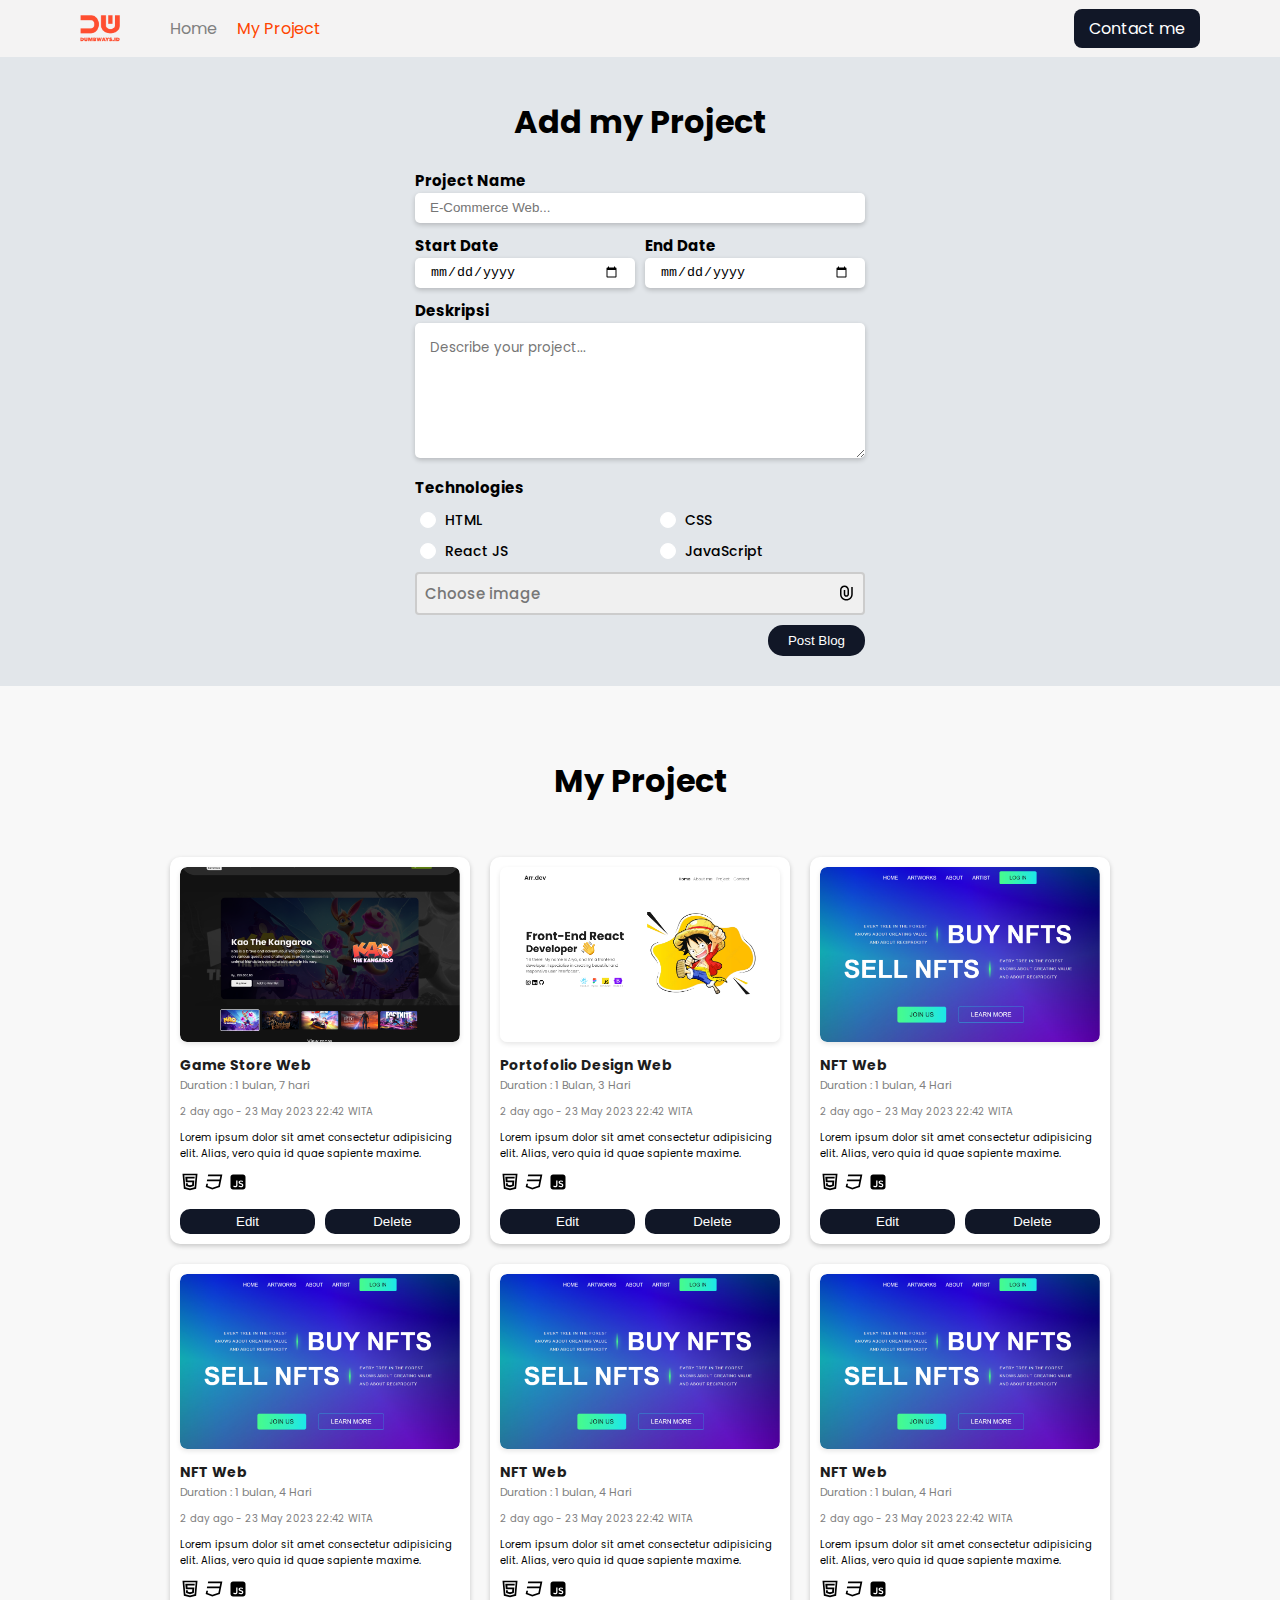
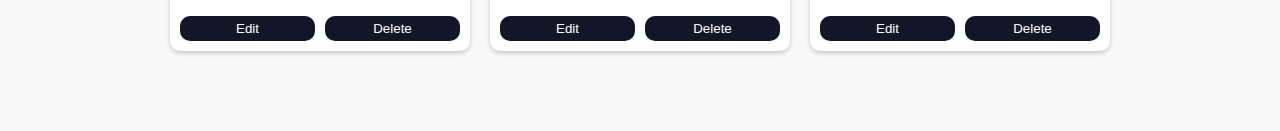
==== blog.html @ b850862e "first push task 6" ====
<!DOCTYPE html>
<html lang="en">
<head>
    <meta charset="UTF-8">
    <meta http-equiv="X-UA-Compatible" content="IE=edge">
    <meta name="viewport" content="width=device-width, initial-scale=1.0">
    <title>Task 4</title>
    <link rel="stylesheet" href="./css/style.css">
    <link rel="stylesheet" href="./css/blog.css">
</head>
<body>
    <nav>
        <div class="navbar">
            <div class="nav-left">
                <img src="./assets/images/png/logo.png" alt="" class="logo" width="40">
                <ul>
                    <li class="item-collapse"><a href="index.html">Home</a></li>
                    <li class="item-collapse"><a class="active" href="blog.html">My Project</a></li>
                </ul>
            </div>
            <div class="nav-right item-collapse">
                <a href="contact.html">Contact me</a>
            </div>
            <div class="nav-right" id="barsmenu">
                <button style="border: none; cursor: pointer;" onclick="openHamburger()">
                    <img src="./assets/images/svg/menu-fill.svg" alt="" width="25px" >
                </button>
            </div>
        </div>
    </nav>
    <div class="hamburger-nav-container" id="hamburger-nav-container">
        <a href="index.html">Home</a>
        <a href="blog.html" class="hamburger-active">My Project</a>
        <a class="button-contact-hamburger" href="contact.html">
            <button>Contact</button> 
        </a>
      </div>
    
    <div>
        <div class="container-form-blog">
            <div class="form-blog">
                <form onsubmit="addBlog(event)">
                    <h1>Add my Project</h1>
                    <div class="input-blog">
                        <label for="input-blog-title">Project Name</label>
                        <input type="text" id="input-blog-title" placeholder="E-Commerce Web..." required>
                    </div>
                    <div class="input-date">
                        <div>
                            <label for="input-start-date">Start Date</label>
                            <input type="date" id="input-start-date" required>
                        </div>
                        <div>
                            <label for="input-end-date">End Date</label>
                            <input type="date" id="input-end-date" required>
                        </div>
                    </div>
                    <div class="input-desc">
                        <label for="input-blog-desc">Deskripsi</label>
                        <textarea name="" id="input-blog-desc" cols="30" rows="7" placeholder="Describe your project..." required></textarea>
                    </div>
                    <div class="input-checkbox">
                        <Label>Technologies</Label>
                        <div class="checkbox-group">
                            <div>
                                <input type="checkbox" name="option1" value="Next JS" id="input-checkbox-html">
                                <label for="input-checkbox-html">HTML</label>
                                
                                <input type="checkbox" name="option2" value="React JS" id="input-checkbox-css">
                                <label for="input-checkbox-css">CSS</label>
                            </div>
                            <div>
                                <input type="checkbox" name="option3" value="Node JS" id="input-checkbox-rjs">
                                <label for="input-checkbox-rjs">React JS</label>
                                
                                <input type="checkbox" name="option4" value="TypeScript" id="input-checkbox-js">
                                <label for="input-checkbox-js">JavaScript</label>
                            </div> 
                        </div>
                    </div>
                    <div class="upload-container">
                        <input type="file" id="image-upload" class="file-input">
                        <label for="image-upload" class="file-label">
                            <span class="choose-text">Choose image</span>
                            <img src="./assets/images/svg/attachment.svg" alt="">
                        </label>
                    </div>
                    <div class="button">
                        <button type="submit" onclick="formSubmit()">Post Blog</button>
                    </div> 
                </form>
            </div>
        </div>
    </div>


    <div class="bg-project">
        <h1>My Project</h1>
        <div class="container-project" id="contents">
            <div class="card-project">
                <div class="img-project">
                    <img src="./assets/images/png/game-web.png" alt="" >
                </div>
                <a  href="./blog-detail/blog-detail1.html" class="title-project">Game Store Web</a>
                <div class="duration-project">Duration : 1 bulan, 7 hari</div>
                <div class="post-time-project">2 day ago - 23 May 2023 22:42 WITA</div>
                <div class="mini-desc-project">Lorem ipsum dolor sit amet consectetur adipisicing elit. Alias, vero quia id quae sapiente maxime.</div>
                <div class="tech-project">
                    <img src="./assets/images/svg/html5.svg" alt="">
                    <img src="./assets/images/svg/css3.svg" alt="">
                    <img src="./assets/images/svg/javascript.svg" alt="">
                </div>
                <div class="button-project">
                    <button>Edit</button>
                    <button>Delete</button>
                </div>
            </div>
            <div class="card-project">
                <div class="img-project">
                    <img src="./assets/images/png/portf.png" alt="" >
                </div>
                <a href="./blog-detail/blog-detail2.html" class="title-project">Portofolio Design Web</a>
                <div class="duration-project">Duration : 1 Bulan, 3 Hari</div>
                <div class="post-time-project">2 day ago - 23 May 2023 22:42 WITA</div>
                <div class="mini-desc-project">Lorem ipsum dolor sit amet consectetur adipisicing elit. Alias, vero quia id quae sapiente maxime.</div>
                <div class="tech-project">
                    <img src="./assets/images/svg/html5.svg" alt="">
                    <img src="./assets/images/svg/css3.svg" alt="">
                    <img src="./assets/images/svg/javascript.svg" alt="">
                </div>
                <div class="button-project">
                    <button>Edit</button>
                    <button>Delete</button>
                </div>
            </div>
            <div class="card-project">
                <div class="img-project">
                    <img src="./assets/images/png/nft.png" alt="" >
                </div>
                <a href="./blog-detail/blog-detail3.html" class="title-project">NFT Web</a>
                <div class="duration-project">Duration : 1 bulan, 4 Hari</div>
                <div class="post-time-project">2 day ago - 23 May 2023 22:42 WITA</div>
                <div class="mini-desc-project">Lorem ipsum dolor sit amet consectetur adipisicing elit. Alias, vero quia id quae sapiente maxime.</div>
                <div class="tech-project">
                    <img src="./assets/images/svg/html5.svg" alt="">
                    <img src="./assets/images/svg/css3.svg" alt="">
                    <img src="./assets/images/svg/javascript.svg" alt="">
                </div>
                <div class="button-project">
                    <button>Edit</button>
                    <button>Delete</button>
                </div>
            </div>
            <div class="card-project">
                <div class="img-project">
                    <img src="./assets/images/png/nft.png" alt="" >
                </div>
                <a href="./blog-detail/blog-detail3.html" class="title-project">NFT Web</a>
                <div class="duration-project">Duration : 1 bulan, 4 Hari</div>
                <div class="post-time-project">2 day ago - 23 May 2023 22:42 WITA</div>
                <div class="mini-desc-project">Lorem ipsum dolor sit amet consectetur adipisicing elit. Alias, vero quia id quae sapiente maxime.</div>
                <div class="tech-project">
                    <img src="./assets/images/svg/html5.svg" alt="">
                    <img src="./assets/images/svg/css3.svg" alt="">
                    <img src="./assets/images/svg/javascript.svg" alt="">
                </div>
                <div class="button-project">
                    <button>Edit</button>
                    <button>Delete</button>
                </div>
            </div>
            <div class="card-project">
                <div class="img-project">
                    <img src="./assets/images/png/nft.png" alt="" >
                </div>
                <a href="./blog-detail/blog-detail3.html" class="title-project">NFT Web</a>
                <div class="duration-project">Duration : 1 bulan, 4 Hari</div>
                <div class="post-time-project">2 day ago - 23 May 2023 22:42 WITA</div>
                <div class="mini-desc-project">Lorem ipsum dolor sit amet consectetur adipisicing elit. Alias, vero quia id quae sapiente maxime.</div>
                <div class="tech-project">
                    <img src="./assets/images/svg/html5.svg" alt="">
                    <img src="./assets/images/svg/css3.svg" alt="">
                    <img src="./assets/images/svg/javascript.svg" alt="">
                </div>
                <div class="button-project">
                    <button>Edit</button>
                    <button>Delete</button>
                </div>
            </div>
            <div class="card-project">
                <div class="img-project">
                    <img src="./assets/images/png/nft.png" alt="" >
                </div>
                <a href="./blog-detail/blog-detail3.html" class="title-project">NFT Web</a>
                <div class="duration-project">Duration : 1 bulan, 4 Hari</div>
                <div class="post-time-project">2 day ago - 23 May 2023 22:42 WITA</div>
                <div class="mini-desc-project">Lorem ipsum dolor sit amet consectetur adipisicing elit. Alias, vero quia id quae sapiente maxime.</div>
                <div class="tech-project">
                    <img src="./assets/images/svg/html5.svg" alt="">
                    <img src="./assets/images/svg/css3.svg" alt="">
                    <img src="./assets/images/svg/javascript.svg" alt="">
                </div>
                <div class="button-project">
                    <button>Edit</button>
                    <button>Delete</button>
                </div>
            </div>
        </div>
    </div>

    <script src="js/blog.js"></script>
    <script src="js/index.js"></script>
</body>
</html>
---- css/style.css ----
@import url('https://fonts.googleapis.com/css2?family=Poppins:wght@400;500;700;900&display=swap');


*{
    text-decoration: none;
    list-style: none;
    box-sizing: border-box;
}

body{
    margin: 0;
    font-family: 'Poppins', sans-serif;
    background-color: #E2E6EA;
}

h3{
    margin: 0;
}

nav div, nav div ul{
    display: flex;
    align-items: center;
    gap: 10px;
}

nav{
    background-color: #F4F3F3;
    position: relative;
    z-index: 1;
}

.navbar{
    margin-inline: 80px;
    display: flex;
    justify-content: space-between;
    align-items: center;
}

nav div ul{
    display: flex;
    gap: 20px;
}

nav div ul li a{
    color: gray;
    cursor: pointer;
}

nav div ul li a:hover {
    color: orangered;
}

.active{
    color: orangered;
}

.button-active{
    background-color: orangered !important;
}

.nav-right a{
    border: none;
    background-color: #111727 ;
    border-radius: 8px;
    padding: 7px 15px;
    color: #FFFFFF;
    cursor: pointer;
}

.nav-right a:hover{
    background-color: orangered;
}

/* Hamburger */

#barsmenu {
    display: none;
  }

.hamburger-nav-container {
    font-size: 14px;
    list-style-type: none;
    display: none;
    animation: ham .5s ease-out;
}
  
.hamburger-nav-container a {
    position: relative;
    text-decoration: none;
    color: #1D1D1D;
    background-color: transparent;
    display: flex;
    align-items: center;
    justify-content: center;
    padding: 10px;
}

.hamburger-nav-container .hamburger-active {
    text-decoration: none;
    color: #fff;
    background-color: orangered;
    display: flex;
    align-items: center;
    justify-content: center;
    padding: 10px;
    border: 1px solid #fff;
}

.button-contact-hamburger button{
    border: none;
    background-color: #111727;
    border-radius: 8px;
    padding: 7px 25px;
    color: #FFFFFF;
    cursor: pointer;
}

/* Card */

.card{
    display: flex;
    justify-content: center;
    align-items: center;
    gap: 80px;
    margin-top: 45px;
    padding: 30px 20px;
    background-color: #FFFF;
    margin-inline: 80px;
    border-radius: 10px;
    box-shadow: 0 2px 5px rgba(0, 0, 0, 0.3);
}

.card-button{
    border: none;
    background-color: #111727 ;
    border-radius: 15px;
    padding: 7px 15px;
    color: #FFFFFF;
    cursor: pointer;
}

.card-button:hover{
    background-color: orangered;
}

.desc{
    max-width: 600px;
    text-align: justify;
}

.detail-desc{
    font-size: 13px;
}

.button-desc{
    display: flex;
    align-items: center;
    gap: 10px;
    margin-top: 20px;
}

.download{
    color: #111727;
    display: flex;
    align-items: center;
    gap: 5px;
}

.social{
    margin-top: 40px;
}

.social img{
    background-color: #111727;
    padding: 10px;
    border-radius: 50%;
    cursor: pointer;
}

.social img:hover{
    background-color: orangered;
}

.pict{
    text-align: center;
    border-radius: 10px;
    box-shadow: 0 2px 5px rgba(0, 0, 0, 0.2);
}

.desc-pict{
    margin-block: 10px;
}

.profile-pict{
    border-radius: 10px;
    width: 300px;
    height: 300px;
}


.title-pict{
    font-weight: bold;
}

.job-pict{
    font-size: 12px;
}


/* Form */

section form{
    display: flex;
    flex-direction: column;
    justify-content: center;
    align-items: center;
    margin-bottom: 50px;

}

input, select, textarea {
    border-radius: 5px;
    border: none;
    box-shadow: 0 2px 5px rgba(0, 0, 0, 0.2);
    outline: none;
    padding: 15px;
    width: 100%;
}

.input::placeholder, textarea::placeholder {
    font-family: 'Poppins', sans-serif;
}

input, select {
    height: 30px; 
}

.form-group{
    display: flex;
    flex-direction: column;
    border-radius: 15px;
    margin-bottom: 10px;
    width: 30%;
}

.form-group label {
    font-weight: bold;
    margin-bottom: 5px;
}

form .button {
    text-align: right;
}

form button{
    padding: 8px 20px;
    background-color: #111727;
    color: #fff;
    border: none;
    border-radius: 15px;
    cursor: pointer;
    margin-top: 10px;
    text-align: right;
}

form button:hover{
    background-color: orangered;
}

.container-project{
    display: flex;
    justify-content: center;
    flex-direction: column;
    align-items: center; 
    margin-inline: 80px;
    padding: 30px 20px;
}

.container-project h2 {
    margin-block: 30px;
}

.project{
    display: flex;
    justify-content: center;
    align-items: start;
    gap: 30px;
}

.mini-desc{
    display: flex;
    align-items: center;
    font-size: 16px;
    gap: 5px;
}

.duration{
    margin-bottom: 30px;
}

.duration div{
    margin-block: 10px;
}

.tech{
    display: flex;
    gap: 25px;
    margin-block: 10px;
}

.desc-project{
    text-align: justify;
    margin-top: 20px;
}

.desc-project div{
    font-size: 12px;
}

@keyframes ham{
    0% {
        transform: translateY(-100%);
    }
    100% {
        transform: translateY(0);
    }
}

@media only screen and (max-width: 900px) {
    .card {
      width: 100%;
      flex-direction: column-reverse;
      margin-left: 0;
    }

    .desc {
        width: 100%;
    }
  
    .pict {
      width: 100%;
    }

 

  }
  
  @media only screen and (max-width: 550px) {
  
    .item-collapse {
      display: none;
    }
  
    #barsmenu {
      display: block;
      margin-block: 10.5px;
    }

    .form-group{
        width: 70%;
    }

    .navbar {
        margin-inline: 30px;
    }
  }
---- css/blog.css ----
@import url('https://fonts.googleapis.com/css2?family=Poppins:wght@400;500;700;900&display=swap');

body {
    margin: 0;
    font-family: 'Poppins', sans-serif;
    padding: 0;
}

.container-form-blog{
  display: flex;
  justify-content: center;
}

.form-blog {
   width: 450px;
   margin-block: 20px;
}

.form-blog label {
    font-weight: 700;
    font-size: 15px;
}

.input-blog , .input-date, .input-desc, .input-checkbox, .button {
    margin-bottom: 10px;
}

.input::placeholder, textarea::placeholder {
  font-family: 'Poppins', sans-serif;
}

form {
    width: 100%;
}

h1 {
    text-align: center;
}

.input-date {
    display: flex;
    gap: 10px;
}

.input-date div{
  width: 100%;
}

input[type="checkbox"] {
  display: none;
}

input[type="checkbox"] + label {
  position: relative;
  padding-left: 25px; 
  cursor: pointer;
}


input[type="checkbox"] + label:before {
  content: "";
  position: absolute;
  left: 0;
  top: 2px;
  width: 14px; 
  height: 14px;
  border-radius: 50%;
  border: 1px solid #FFFF; 
  background-color: #fff; 
}


input[type="checkbox"]:checked + label:before {
  background-color: #007bff; 
  border: 3px solid #FFFF;
  width: 11px;
  height: 11px;
}

.checkbox-group label {
  margin-left: 5px; 
  font-size: 14px;
  font-weight: 500;
  width: 100%;
}

.checkbox-group div {
  display: flex;
  gap: 30px;
  margin-block: 10px;
  width: 100%;
}

.upload-container {
    position: relative;
    display: inline-block;
    width: 100%;
  }
  
.file-input {
  opacity: 0;
  position: absolute;
  left: 0;
  top: 0;
  width: 100%;
  height: 100%;
  cursor: pointer;
}

.file-label {
  display: flex;
  align-items: center;
  justify-content: space-between;
  border: 2px solid #ccc;
  padding: 8px;
  border-radius: 4px;
  background-color: #f0f0f0;
  cursor: pointer;
  
}

.choose-text {
  font-weight: 500;
  color: #777;
}

.file-name {
  color: #777;
}

.file-input:focus + .file-label {
  outline: 2px solid #4b9cd3;
}


.bg-project{
  background-color: #F8F8F8;
  padding: 50px;
}

.container-project {
  display: flex;
  flex-direction: row;
  justify-content: center;
  align-items: center;
  flex-wrap: wrap;
  gap: 20px;
  margin: 0;
}

.card-project{
  width: 300px;
  background-color: #FFFF;
  padding: 10px;
  border-radius: 10px;
  box-shadow: 0 2px 5px rgba(0, 0, 0, 0.2);
  transition: 0.2s;
  cursor: pointer;
  
}

.card-project:hover{
  transform: translateY(-10px);
}

.card-project .img-project{
  width: 100%;
  height: 175px;
  border-radius: 7px;
  box-shadow: 0 2px 5px rgba(0, 0, 0, 0.1);
  display: flex;
  justify-content: center;
  align-items: center;
  overflow: hidden;
  margin-bottom: 10px;
}

.card-project .img-project img {
  width: 100%;
  height: 100%;
  object-fit: cover;
  border-radius: 7px;
}

.card-project .title-project {
  font-weight: 700;
  font-size: 14px;
  color: #1D1D1D;
  margin: 0;
}

.card-project .title-project:hover {
  color: orangered;
}

.card-project .duration-project {
  font-size: 11px;
  margin-bottom: 10px;
  color: gray;
}

.card-project .post-time-project {
  font-size: 10px;
  color: gray;
}

.card-project .mini-desc-project {
  font-size: 10px;
  /* text-overflow: ellipsis; */
  /* max-width: 220px; */
  margin-top: 10px;
}

.button-project {
  display: flex;
  gap: 10px;
}

.button-project button {
  padding: 5px 35px;
  width: 100%;
  border: none;
  border-radius: 10px;
  background-color: #111727;
  color: #FFFF;
  cursor: pointer;
}

.button-project button:hover {
  background-color: orangered;
}

.tech-project img{
  width: 20px;
}

.title-project, .mini-desc-project, .tech-project{
  margin-bottom: 10px;
}

@media only screen and (max-width: 550px) {
  .form-blog {
    width: 400px;
  }
}
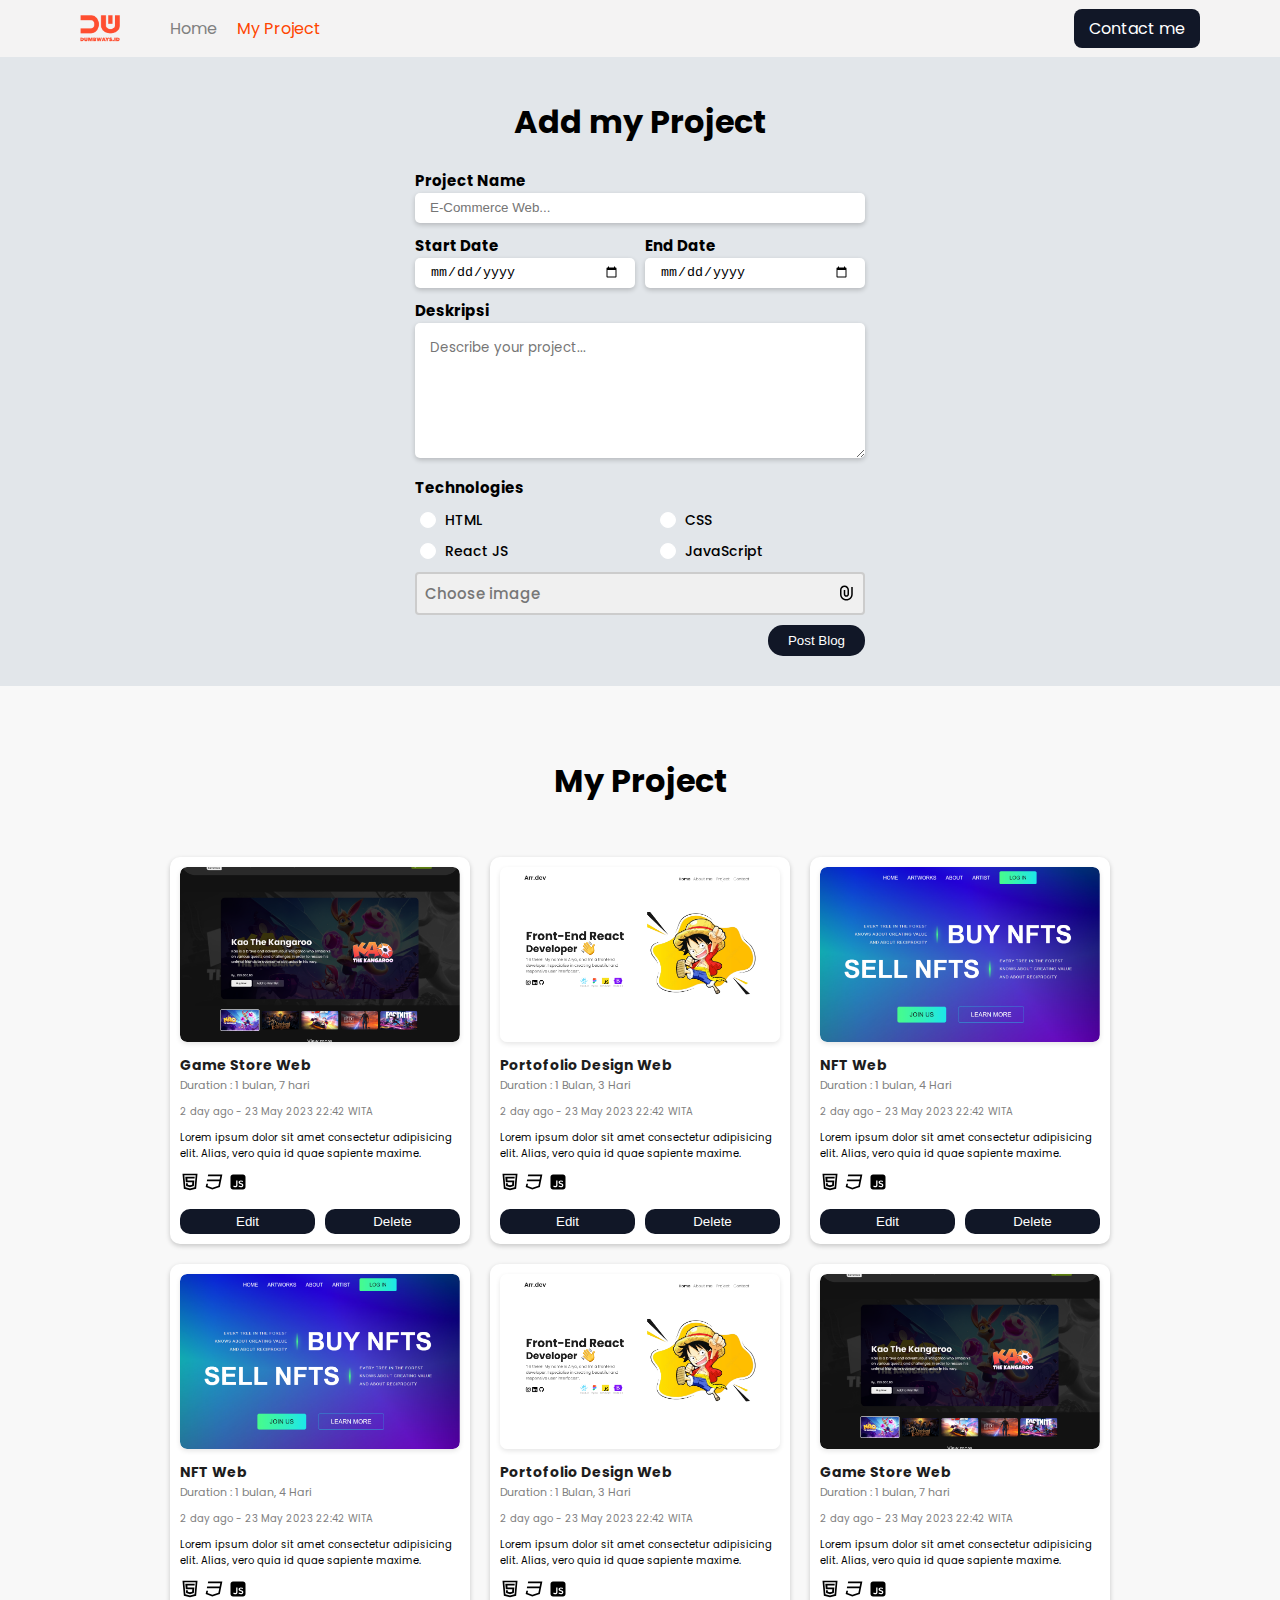
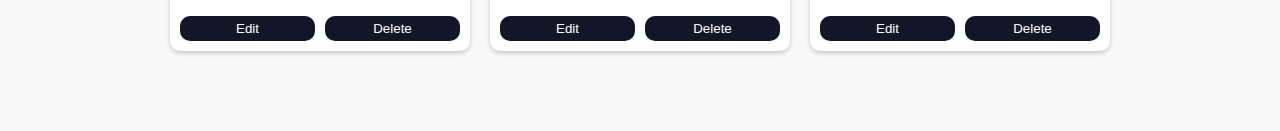
==== commit 790ce5f7: "first push task 6" ====
--- a/blog.html
+++ b/blog.html
@@ -4,7 +4,7 @@
     <meta charset="UTF-8">
     <meta http-equiv="X-UA-Compatible" content="IE=edge">
     <meta name="viewport" content="width=device-width, initial-scale=1.0">
-    <title>Task 4</title>
+    <title>My Project</title>
     <link rel="stylesheet" href="./css/style.css">
     <link rel="stylesheet" href="./css/blog.css">
 </head>
@@ -171,28 +171,28 @@
             </div>
             <div class="card-project">
                 <div class="img-project">
-                    <img src="./assets/images/png/nft.png" alt="" >
-                </div>
-                <a href="./blog-detail/blog-detail3.html" class="title-project">NFT Web</a>
-                <div class="duration-project">Duration : 1 bulan, 4 Hari</div>
-                <div class="post-time-project">2 day ago - 23 May 2023 22:42 WITA</div>
-                <div class="mini-desc-project">Lorem ipsum dolor sit amet consectetur adipisicing elit. Alias, vero quia id quae sapiente maxime.</div>
-                <div class="tech-project">
-                    <img src="./assets/images/svg/html5.svg" alt="">
-                    <img src="./assets/images/svg/css3.svg" alt="">
-                    <img src="./assets/images/svg/javascript.svg" alt="">
-                </div>
-                <div class="button-project">
-                    <button>Edit</button>
-                    <button>Delete</button>
-                </div>
-            </div>
-            <div class="card-project">
-                <div class="img-project">
-                    <img src="./assets/images/png/nft.png" alt="" >
-                </div>
-                <a href="./blog-detail/blog-detail3.html" class="title-project">NFT Web</a>
-                <div class="duration-project">Duration : 1 bulan, 4 Hari</div>
+                    <img src="./assets/images/png/portf.png" alt="" >
+                </div>
+                <a href="./blog-detail/blog-detail2.html" class="title-project">Portofolio Design Web</a>
+                <div class="duration-project">Duration : 1 Bulan, 3 Hari</div>
+                <div class="post-time-project">2 day ago - 23 May 2023 22:42 WITA</div>
+                <div class="mini-desc-project">Lorem ipsum dolor sit amet consectetur adipisicing elit. Alias, vero quia id quae sapiente maxime.</div>
+                <div class="tech-project">
+                    <img src="./assets/images/svg/html5.svg" alt="">
+                    <img src="./assets/images/svg/css3.svg" alt="">
+                    <img src="./assets/images/svg/javascript.svg" alt="">
+                </div>
+                <div class="button-project">
+                    <button>Edit</button>
+                    <button>Delete</button>
+                </div>
+            </div>
+            <div class="card-project">
+                <div class="img-project">
+                    <img src="./assets/images/png/game-web.png" alt="" >
+                </div>
+                <a  href="./blog-detail/blog-detail1.html" class="title-project">Game Store Web</a>
+                <div class="duration-project">Duration : 1 bulan, 7 hari</div>
                 <div class="post-time-project">2 day ago - 23 May 2023 22:42 WITA</div>
                 <div class="mini-desc-project">Lorem ipsum dolor sit amet consectetur adipisicing elit. Alias, vero quia id quae sapiente maxime.</div>
                 <div class="tech-project">
--- a/css/style.css
+++ b/css/style.css
@@ -103,7 +103,6 @@
     align-items: center;
     justify-content: center;
     padding: 10px;
-    border: 1px solid #fff;
 }
 
 .button-contact-hamburger button{
@@ -324,6 +323,9 @@
     100% {
         transform: translateY(0);
     }
+    0% {
+        transform: translateY(-100%);
+    }
 }
 
 @media only screen and (max-width: 900px) {
@@ -340,9 +342,6 @@
     .pict {
       width: 100%;
     }
-
- 
-
   }
   
   @media only screen and (max-width: 550px) {
--- a/css/blog.css
+++ b/css/blog.css
@@ -240,6 +240,10 @@
 
 @media only screen and (max-width: 550px) {
   .form-blog {
-    width: 400px;
+    width: 300px;
+  }
+  
+  h1{
+    font-size: 24px;
   }
 } 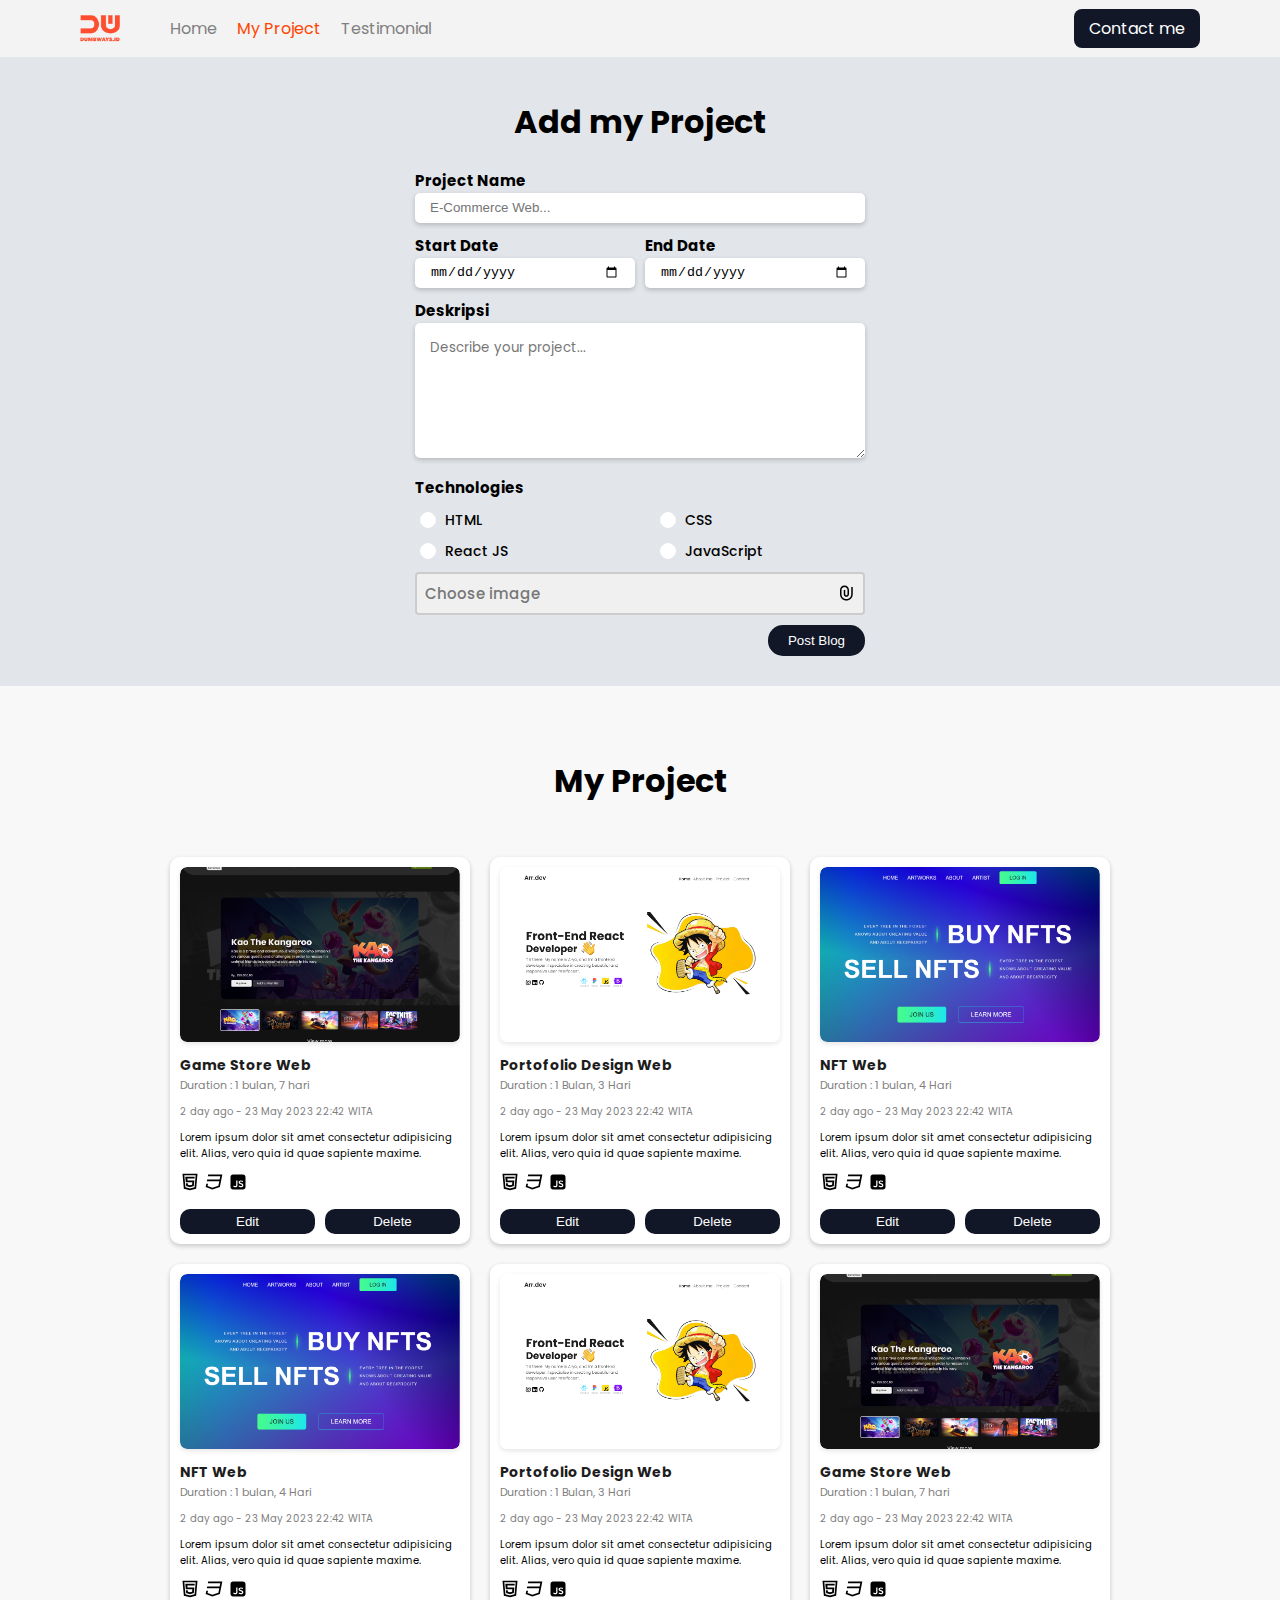
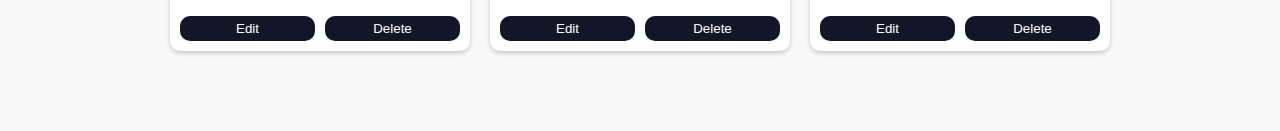
==== commit 752ef0d3: "first push task 6" ====
--- a/blog.html
+++ b/blog.html
@@ -16,13 +16,14 @@
                 <ul>
                     <li class="item-collapse"><a href="index.html">Home</a></li>
                     <li class="item-collapse"><a class="active" href="blog.html">My Project</a></li>
+                    <li class="item-collapse"><a href="testimonial.html">Testimonial</a></li>
                 </ul>
             </div>
             <div class="nav-right item-collapse">
                 <a href="contact.html">Contact me</a>
             </div>
             <div class="nav-right" id="barsmenu">
-                <button style="border: none; cursor: pointer;" onclick="openHamburger()">
+                <button style="border: none; cursor: pointer; background: none;" onclick="openHamburger()">
                     <img src="./assets/images/svg/menu-fill.svg" alt="" width="25px" >
                 </button>
             </div>
@@ -31,6 +32,7 @@
     <div class="hamburger-nav-container" id="hamburger-nav-container">
         <a href="index.html">Home</a>
         <a href="blog.html" class="hamburger-active">My Project</a>
+        <a href="testimonial.html">Testimonial</a>
         <a class="button-contact-hamburger" href="contact.html">
             <button>Contact</button> 
         </a>
--- a/css/style.css
+++ b/css/style.css
@@ -323,9 +323,6 @@
     100% {
         transform: translateY(0);
     }
-    0% {
-        transform: translateY(-100%);
-    }
 }
 
 @media only screen and (max-width: 900px) {
